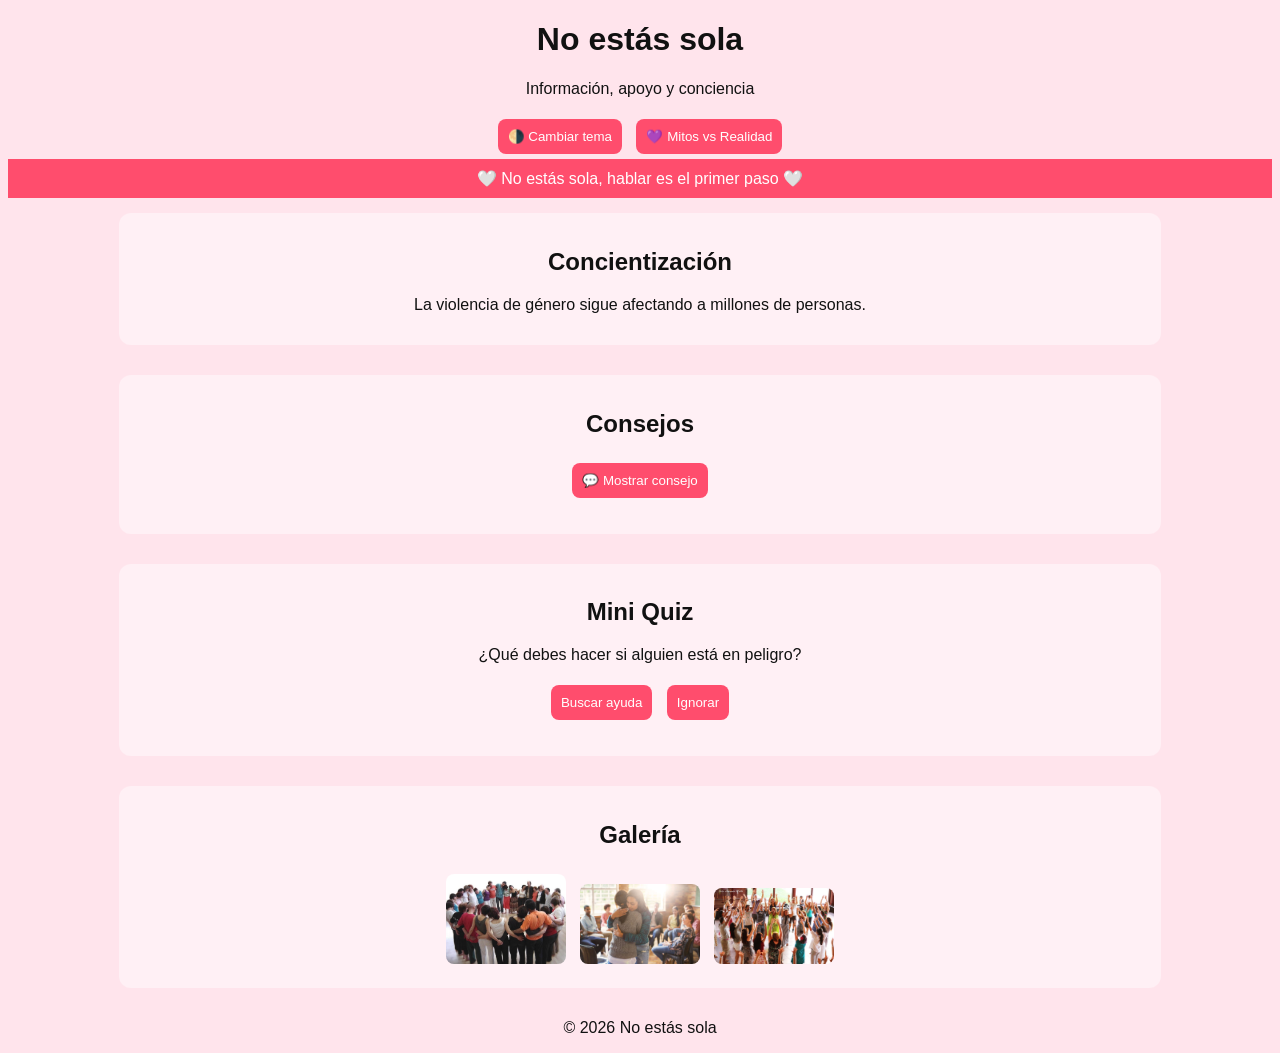
==== index.html @ f13057a8 "Add files via upload" ====
<!DOCTYPE html>
<html lang="es">
<head>
    <meta charset="UTF-8">
    <meta name="viewport" content="width=device-width, initial-scale=1.0">
    <title>No estás sola</title>

    <style>
        body {
            font-family: Arial, sans-serif;
            transition: 0.3s;
            text-align: center;
        }

        /* 🌸 MODO CLARO (ROSA) */
        .claro {
            background: #ffe4ec;
            color: #111;
        }

        /* 💙 MODO OSCURO (AZUL) */
        .oscuro {
            background: #001f3f;
            color: white;
        }

        main {
            display: flex;
            flex-direction: column;
            align-items: center;
        }

        .card {
            padding: 15px;
            margin: 15px;
            border-radius: 12px;
            width: 80%;
        }

        /* Cards en claro */
        .claro .card {
            background: #fff0f5;
        }

        /* Cards en oscuro */
        .oscuro .card {
            background: rgba(255,255,255,0.1);
        }

        button {
            margin: 5px;
            padding: 10px;
            border: none;
            border-radius: 8px;
            cursor: pointer;
            background: #ff4d6d;
            color: white;
        }

        /* Botones en oscuro */
        .oscuro button {
            background: #0077ff;
        }

        /* Marquesina */
        #marquesina {
            padding: 10px;
            color: white;
        }

        .claro #marquesina {
            background: #ff4d6d; /* rosa */
        }

        .oscuro #marquesina {
            background: #0077ff; /* azul */
        }

        .galeria img {
            width: 120px;
            margin: 5px;
            cursor: pointer;
            border-radius: 8px;
        }

        .modal {
            display: none;
            position: fixed;
            top: 0;
            left: 0;
            width: 100%;
            height: 100%;
            background: rgba(0,0,0,0.8);
            justify-content: center;
            align-items: center;
        }

        .modal img {
            max-width: 80%;
        }
    </style>
</head>

<body class="claro">

<header>
    <h1>No estás sola</h1>
    <p>Información, apoyo y conciencia</p>

    <button onclick="cambiarTema()">🌗 Cambiar tema</button>
    <button onclick="window.location.href='mitos.html'">💜 Mitos vs Realidad</button>
</header>

<div id="marquesina">
    🤍 No estás sola, hablar es el primer paso 🤍
</div>

<main>

    <section class="card">
        <h2>Concientización</h2>
        <p>La violencia de género sigue afectando a millones de personas.</p>
    </section>

    <section class="card">
        <h2>Consejos</h2>
        <button onclick="mostrarConsejo()">💬 Mostrar consejo</button>
        <p id="consejo"></p>
    </section>

    <section class="card">
        <h2>Mini Quiz</h2>
        <p>¿Qué debes hacer si alguien está en peligro?</p>

        <button onclick="quiz(true)">Buscar ayuda</button>
        <button onclick="quiz(false)">Ignorar</button>

        <p id="resultadoQuiz"></p>
    </section>

    <section class="card">
        <h2>Galería</h2>
        <div class="galeria">
            <img src="img1.jpg" onclick="abrirModal(this)">
            <img src="img2.jpg" onclick="abrirModal(this)">
            <img src="img3.jpg" onclick="abrirModal(this)">
        </div>
    </section>

    <div id="modal" class="modal" onclick="cerrarModal()">
        <img id="imgModal">
    </div>

</main>

<footer>
    <p>© 2026 No estás sola</p>
</footer>

<script>
function cambiarTema() {
    let body = document.body;
    body.classList.toggle("oscuro");
    body.classList.toggle("claro");
}

function mostrarConsejo() {
    let consejos = [
        "Escuchar sin juzgar puede salvar vidas.",
        "Buscar ayuda es un acto de valentía.",
        "No estás sola.",
        "Hablar es el primer paso."
    ];

    let random = Math.floor(Math.random() * consejos.length);
    document.getElementById("consejo").innerText = consejos[random];
}

function quiz(respuesta) {
    let resultado = document.getElementById("resultadoQuiz");

    if (respuesta) {
        resultado.innerText = "✔ Correcto";
    } else {
        resultado.innerText = "❌ Incorrecto";
    }
}

function abrirModal(img) {
    document.getElementById("modal").style.display = "flex";
    document.getElementById("imgModal").src = img.src;
}

function cerrarModal() {
    document.getElementById("modal").style.display = "none";
}
</script>

</body>
</html>
</html>
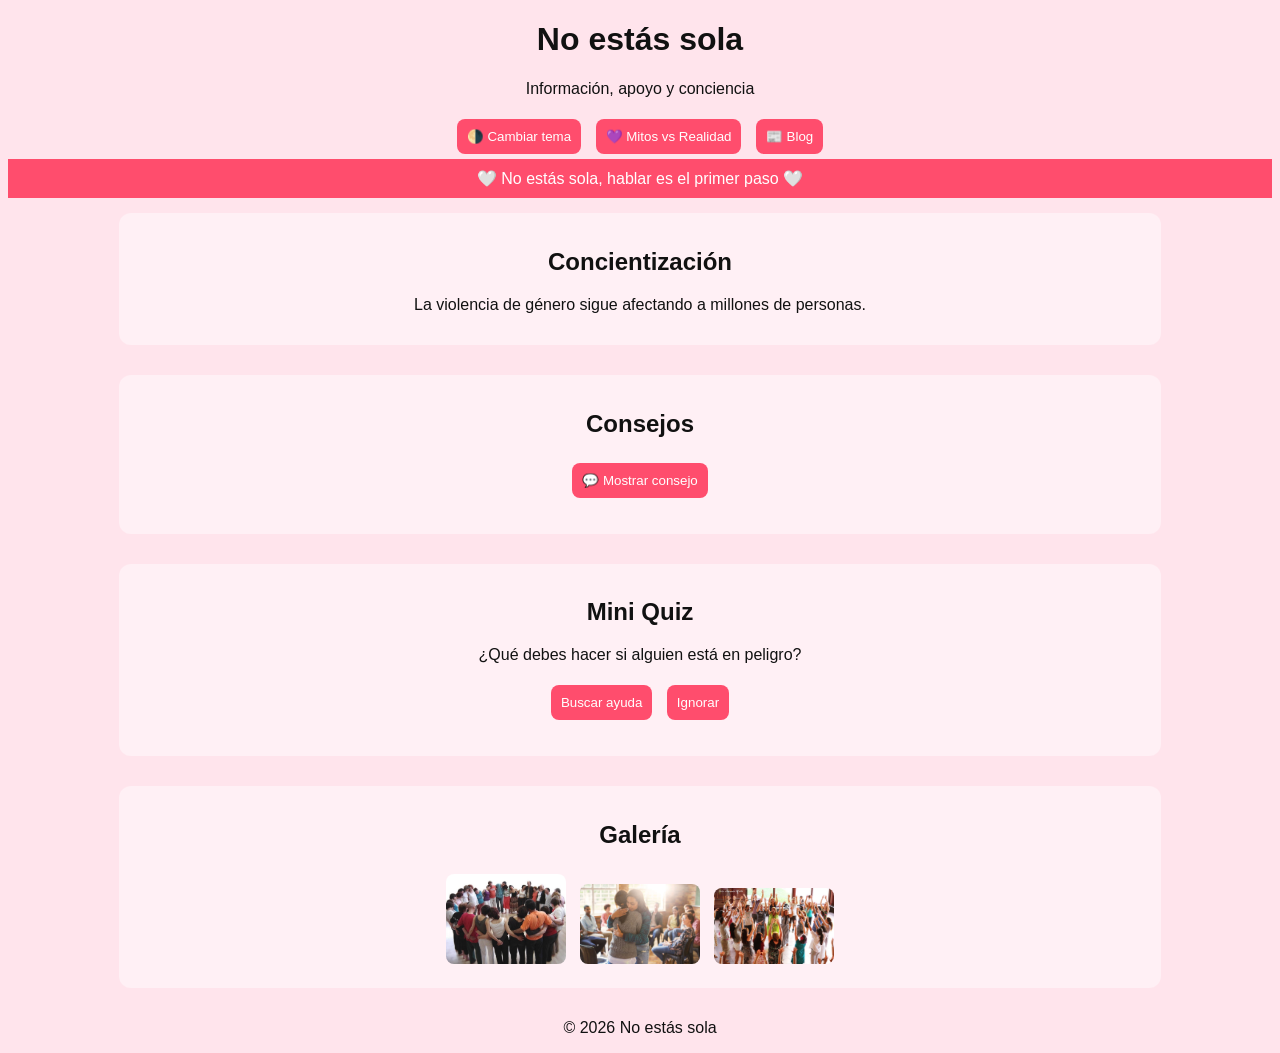
==== commit e53a4b2c: "index.html" ====
--- a/index.html
+++ b/index.html
@@ -109,6 +109,7 @@
 
     <button onclick="cambiarTema()">🌗 Cambiar tema</button>
     <button onclick="window.location.href='mitos.html'">💜 Mitos vs Realidad</button>
+    <button onclick="window.location.href='blog.html'">📰 Blog</button>
 </header>
 
 <div id="marquesina">
@@ -198,4 +199,4 @@
 
 </body>
 </html>
-</html>+</html>
